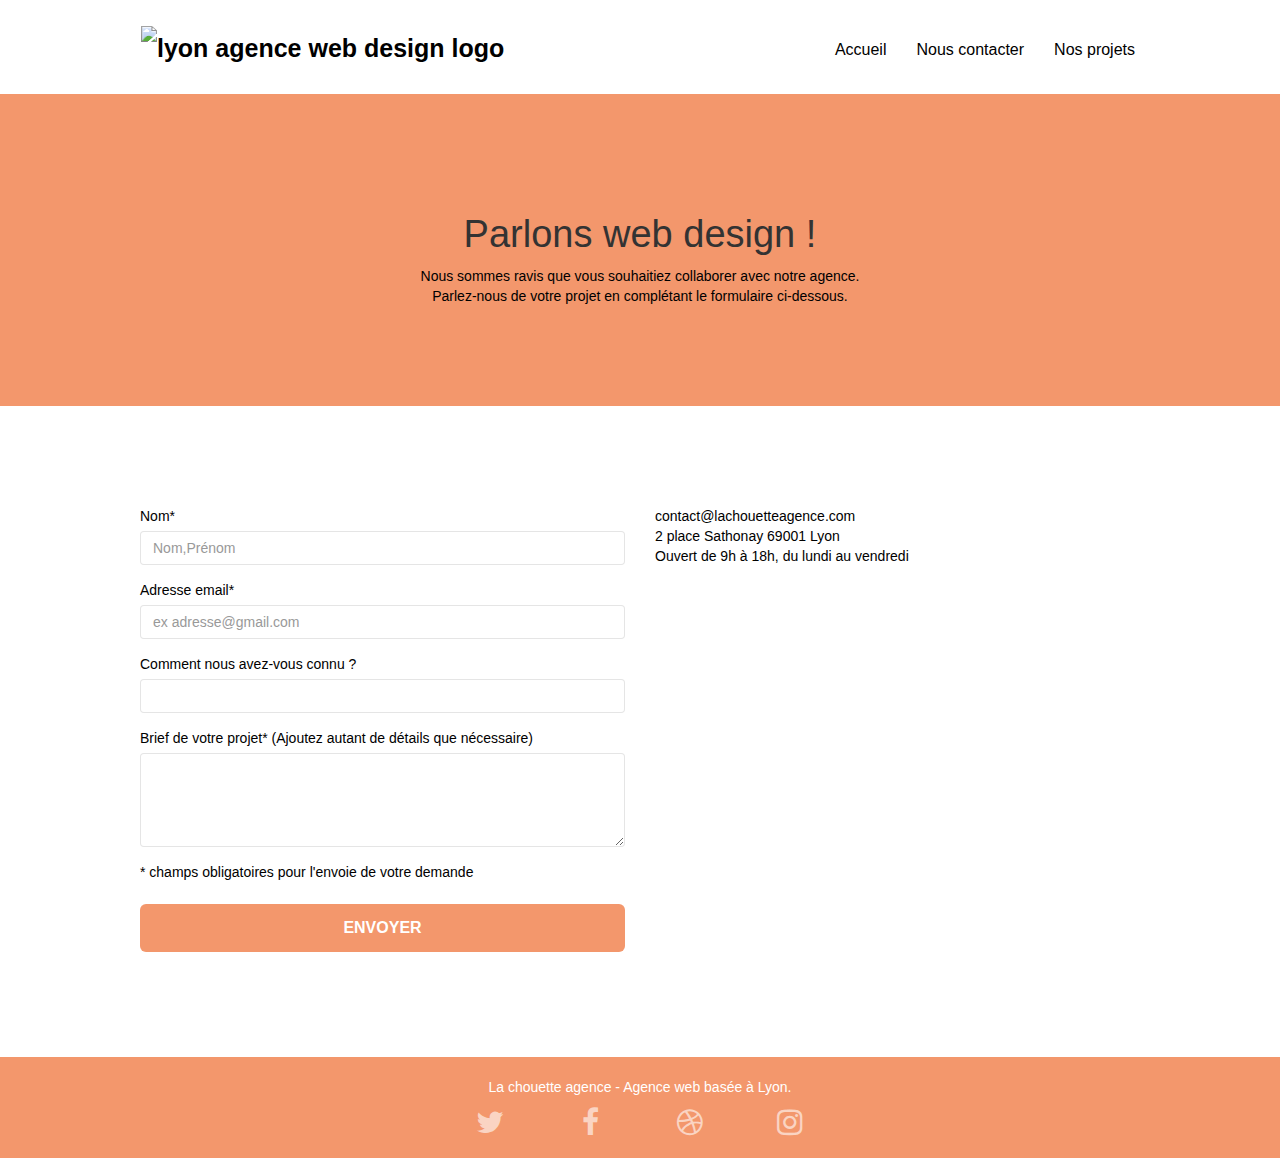
==== formulaire-contact.html @ c59ab612 "first commit" ====
<!doctype html>
<html lang="fr">
<head>
    <meta charset="utf-8">
    <meta name="robots" content="follow" />
    <meta name="description" content="Notre agence de Web Design de Lyon a pour vocation d'aider toutes les entreprises à devenir attractives et visibles sur le net.Que vous ayez besoin de rafraîchir votre site, trouver des designs plus percutents et actuels ou simplement attirer de nouveaux clients nous avons la réponse !">
    <meta name="viewport" content="width=device-width, initial-scale=1.0, viewport-fit=cover">
    <link rel="shortcut icon" type="image/png" href="favicon.jpg">
    
	<link rel="stylesheet" type="text/css" href="./css/bootstrap.css">
	<link rel="stylesheet" type="text/css" href="style.css">
	<link rel="stylesheet" type="text/css" href="./css/font-awesome.css">
	<link rel="stylesheet" type="text/css" href="./css/et-line.css">
	
    
	<script src="./js/jquery-2.1.0.min.js"></script>
	<script src="./js/bootstrap.min.js"></script>
	<script src="./js/blocs.min.js"></script>
	<script src="./js/jqBootstrapValidation.js"></script>
	<script src="./js/formHandler.js"></script>

    <title>La Chouette Agence, Formulaire de Contact</title>

	<!-- metatags facebook -->
	<meta property="og:title" content=""/>
    <meta property="og:type" content=""/>
	<meta property="og:url" content=""/>
	<meta property="og:image" content=""/>
	<meta property="og:description" content=""/>

	<!-- metatags twitter -->
	<meta name="twitter:card" content=""/>
	<meta name="twitter:site" content=""/>
	<meta name="twitter:title" content=""/>
	<meta name="twitter:description" content=""/>
	<meta name="twitter:creator" content=""/>
	<meta name="twitter:image" content=""/>
    
<!-- Analytics -->
 
<!-- Analytics END -->
    
</head>
<body>
<!-- Principal conteneur -->
<div class="page-container">
    
<!-- bloc-0 -->
<div class="bloc bgc-white l-bloc " id="bloc-0">
	<div class="container bloc-sm">
		<nav class="navbar row">
			<div class="navbar-header">
				<a class="navbar-brand" href="index.html"><img src="img/la-chouette-agence.png" alt="lyon agence web design logo" height="40" /></a>
				<button id="nav-toggle" type="button" class="ui-navbar-toggle navbar-toggle" data-toggle="collapse" data-target=".navbar-1">
					<span class="sr-only">Toggle navigation</span><span class="icon-bar"></span><span class="icon-bar"></span><span class="icon-bar"></span>
				</button>
			</div>
			<div class="collapse navbar-collapse navbar-1 special-dropdown-nav">
				<ul class="site-navigation nav navbar-nav">
					<li>
						<a href="index.html">Accueil</a>
					</li>
					<li>
						<a href="formulaire-contact.html">Nous contacter</a>
					</li>
					<li>
						<a href="#bloc-4-portfolio">Nos projets</a>
					</li>
					
				</ul>
			</div>
		</nav>
	</div>
</div>
<!-- bloc-0 END -->

<!-- bloc-6 -->
<div class="bloc bg-dots-bg bg-repeat bgc-atomic-tangerine d-bloc bloc-bg-texture texture-paper" id="bloc-6">
	<div class="container bloc-lg">
		<div class="row">
			<div class="col-sm-12">
				<h1 class="text-center hero-bloc-text">
					Parlons web design !
				</h1>
				<p class="text-center mg-lg tight-width-whitespace">
					Nous sommes ravis que vous souhaitiez collaborer avec notre agence.<br>
					Parlez-nous de votre projet en complétant le formulaire ci-dessous.
				</p>
			</div>
		</div>
	</div>
</div>
<!-- bloc-6 END -->

<!-- bloc-7 -->
<div class="bloc bgc-white l-bloc" id="bloc-7">
	<div class="container bloc-lg">
		<div class="row">
			<div class="col-sm-6">
				<form id="form_1">
					<div class="form-group">
						<label>
							Nom*
						</label>
						<input id="name" class="form-control" placeholder="Nom,Prénom" required />
					</div>
					<div class="form-group">
						<label>
							Adresse email*
						</label>
						<input id="email" class="form-control" type="email" placeholder="ex adresse@gmail.com" required />
					</div>
					<div class="form-group">
						<label>
							Comment nous avez-vous connu ?
						</label>
						<input class="form-control" type="email" required id="input_504" />
					</div>
					<div class="form-group">
						<label>
							Brief de votre projet* (Ajoutez autant de détails que nécessaire)<br>
						</label><textarea id="message" class="form-control" rows="4" cols="50" required></textarea>
					</div> 
					<p>* champs obligatoires pour l'envoie de votre demande</p>
					<button class="bloc-button btn btn-lg btn-block cta-hero btn-atomic-tangerine" type="submit">
						Envoyer
					</button>
				</form>
			</div>
			<div class="col-sm-6">
				<p>
					contact@lachouetteagence.com<br>2 place Sathonay 69001 Lyon<br>Ouvert de 9h à 18h, du lundi au vendredi<br>
				</p>
			</div>
		</div>
	</div>
</div>
<!-- bloc-7 END -->

<!-- ScrollToTop Button -->
<a class="bloc-button btn btn-d scrollToTop" onclick="scrollToTarget('1')"><span class="fa fa-chevron-up"></span></a>
<!-- ScrollToTop Button END-->


<!-- Footer - bloc-8 -->
<div class="bloc bgc-atomic-tangerine d-bloc" id="bloc-8">
	<div class="container bloc-sm">
		<div class="row">
			<div class="col-sm-12">
				<p class="text-center white">
					La chouette agence - Agence web basée à Lyon.<br>
				</p>
				<div class="row row-no-gutters social">
					<div class="col-sm-3">
						<div class="text-center">
							<a class="social" href="index.html"><span class="fa fa-twitter icon-md"></span></a>
						</div>
					</div>
					<div class="col-sm-3">
						<div class="text-center">
							<a class="social" href="index.html"><span class="fa fa-facebook icon-md"></span></a>
						</div>
					</div>
					<div class="col-sm-3">
						<div class="text-center">
							<a class="social" href="index.html"><span class="fa fa-dribbble icon-md"></span></a>
						</div>
					</div>
					<div class="col-sm-3">
						<div class="text-center">
							<a class="social" href="index.html"><span class="fa fa-instagram icon-md"></span></a>
						</div>
					</div>
				</div>
			</div>
		</div>
	</div>
</div>
<!-- Footer - bloc-8 END -->

</div>
<!-- Principal conteneur END -->
    

</body>
</html>
---- style.css ----
body {
    margin: 0;
    padding: 0;
    background: #FFF;
    overflow-x: hidden;
    -webkit-font-smoothing: antialiased;
    -moz-osx-font-smoothing: grayscale;
}

a,
button {
    transition: all .3s ease-in-out;
    outline: none!important;
}

a:hover {
    
    cursor: pointer;
    color:#c27956;
}

#page-loading-blocs-notifaction {
    position: fixed;
    top: 0;
    bottom: 0;
    width: 100%;
    z-index: 100000;
    background: #FFFFFF url("img/pageload-spinner.gif") no-repeat center center;
}

.bloc {
    width: 100%;
    clear: both;
    background: 50% 50% no-repeat;
    padding: 0 50px;
    -webkit-background-size: cover;
    -moz-background-size: cover;
    -o-background-size: cover;
    background-size: cover;
    position: relative;
}

.bloc .container {
    padding-left: 0;
    padding-right: 0;
}

.bloc-lg {
    padding: 100px 50px;
}

.bloc-md {
    padding: 50px;
}

.bloc-sm {
    padding: 20px 50px;
}

.bg-center,
.bg-l-edge,
.bg-r-edge,
.bg-t-edge,
.bg-b-edge,
.bg-tl-edge,
.bg-bl-edge,
.bg-tr-edge,
.bg-br-edge,
.bg-repeat {
    -webkit-background-size: auto!important;
    -moz-background-size: auto!important;
    -o-background-size: auto!important;
    background-size: auto!important;
}

.bg-repeat {
    background: repeat;
}

.bg-t-edge {
    background: top no-repeat;
}

.bloc-bg-texture::before {
    content: "";
    background-size: 2px 2px;
    position: absolute;
    top: 0;
    bottom: 0;
    left: 0;
    right: 0;
}



.b-parallax {
    background-attachment: fixed;
}

.d-bloc {
    color: rgba(255, 255, 255, .7);
}

.d-bloc button:hover {
    color: rgba(255, 255, 255, .9);
}

.d-bloc .icon-round,
.d-bloc .icon-square,
.d-bloc .icon-rounded,
.d-bloc .icon-semi-rounded-a,
.d-bloc .icon-semi-rounded-b {
    border-color: rgba(255, 255, 255, .9);
}

.d-bloc .divider-h span {
    border-color: rgba(255, 255, 255, .2);
}

.d-bloc .a-btn,
.d-bloc .navbar a,
.d-bloc .navbar-brand,
.d-bloc a .icon-sm,
.d-bloc a .icon-md,
.d-bloc a .icon-lg,
.d-bloc a .icon-xl,
.d-bloc h1 a,
.d-bloc h2 a,
.d-bloc h3 a,
.d-bloc h4 a,
.d-bloc h5 a,
.d-bloc h6 a,
.d-bloc p a {
    color: rgba(255, 255, 255, .6);
}

.d-bloc .a-btn:hover,
.d-bloc .navbar a:hover,
.d-bloc .navbar-brand:hover,
.d-bloc a:hover .icon-sm,
.d-bloc a:hover .icon-md,
.d-bloc a:hover .icon-lg,
.d-bloc a:hover .icon-xl,
.d-bloc h1 a:hover,
.d-bloc h2 a:hover,
.d-bloc h3 a:hover,
.d-bloc h4 a:hover,
.d-bloc h5 a:hover,
.d-bloc h6 a:hover,
.d-bloc p a:hover {
    color: rgba(255, 255, 255, 1);
}

.d-bloc .navbar-toggle .icon-bar {
    background: rgba(255, 255, 255, 1);
}

.d-bloc .btn-wire,
.d-bloc .btn-wire:hover {
    color: rgba(255, 255, 255, 1);
    border-color: rgba(255, 255, 255, 1);
}

.d-bloc .panel {
    color: rgba(0, 0, 0, .5);
}

.d-bloc .panel button:hover {
    color: rgba(0, 0, 0, .7);
}

.d-bloc .panel icon {
    border-color: rgba(0, 0, 0, .7);
}

.d-bloc .panel .divider-h span {
    border-color: rgba(0, 0, 0, .1);
}

.d-bloc .panel .a-btn {
    color: rgba(0, 0, 0, .6);
}

.d-bloc .panel .a-btn:hover {
    color: rgba(0, 0, 0, 1);
}

.d-bloc .panel .btn-wire,
.d-bloc .panel .btn-wire:hover {
    color: rgba(0, 0, 0, .7);
    border-color: rgba(0, 0, 0, .3);
}

.d-bloc .panel,
.l-bloc {
    color: rgba(0, 0, 0, .5);
}

.d-bloc .panel button:hover,
.l-bloc button:hover {
    color: rgba(0, 0, 0, .7);
}

.l-bloc .icon-round,
.l-bloc .icon-square,
.l-bloc .icon-rounded,
.l-bloc .icon-semi-rounded-a,
.l-bloc .icon-semi-rounded-b {
    border-color: rgba(0, 0, 0, .7);
}

.d-bloc .panel .divider-h span,
.l-bloc .divider-h span {
    border-color: rgba(0, 0, 0, .1);
}

.d-bloc .panel .a-btn,
.l-bloc .a-btn,
.l-bloc .navbar a,
.l-bloc .navbar-brand,
.l-bloc a .icon-sm,
.l-bloc a .icon-md,
.l-bloc a .icon-lg,
.l-bloc a .icon-xl,
.l-bloc h1 a,
.l-bloc h2 a,
.l-bloc h3 a,
.l-bloc h4 a,
.l-bloc h5 a,
.l-bloc h6 a,
.l-bloc p a {
    color: rgba(0, 0, 0, .6);
}

.d-bloc .panel .a-btn:hover,
.l-bloc .a-btn:hover,
.l-bloc .navbar a:hover,
.l-bloc .navbar-brand:hover,
.l-bloc a:hover .icon-sm,
.l-bloc a:hover .icon-md,
.l-bloc a:hover .icon-lg,
.l-bloc a:hover .icon-xl,
.l-bloc h1 a:hover,
.l-bloc h2 a:hover,
.l-bloc h3 a:hover,
.l-bloc h4 a:hover,
.l-bloc h5 a:hover,
.l-bloc h6 a:hover,
.l-bloc p a:hover {
    color: rgba(0, 0, 0, 1);
}

.l-bloc .navbar-toggle .icon-bar {
    color: rgba(0, 0, 0, .6);
}

.d-bloc .panel .btn-wire,
.d-bloc .panel .btn-wire:hover,
.l-bloc .btn-wire,
.l-bloc .btn-wire:hover {
    color: rgba(0, 0, 0, .7);
    border-color: rgba(0, 0, 0, .3);
}

.voffset {
    margin-top: 30px;
}

.voffset-lg {
    margin-top: 80px;
}

.row-no-gutters {
    margin-right: 0;
    margin-left: 0;
}

.row.row-no-gutters > [class^="col-"],
.row.row-no-gutters > [class*=" col-"] {
    padding-right: 0;
    padding-left: 0;
}

#bloc-1-hero h1 {
    font-size: 32px;
}

.navbar {
    margin-bottom: 0;
    z-index: 1;
}

.navbar-brand {
    height: auto;
    padding: 3px 15px;
    font-size: 25px;
    font-weight: normal;
    font-weight: 600;
    line-height: 44px;
}

.navbar-brand img {
    max-height: 200px;
    margin: 0 5px 0 0;
    display: inline;
}

.navbar-brand img[src$=svg] {
    min-width: 100px;
}

.nav-center .navbar-brand img {
    margin: 0;
}

.navbar .nav {
    padding-top: 2px;
    margin-right: -16px;
    float: right;
    z-index: 1;
}

.nav > li {
    float: left;
    margin-top: 4px;
    font-size: 16px;
}

.navbar-nav .open .dropdown-menu > li > a {
    text-align: inherit;
}

.nav > li a:hover,
.nav > li a:focus {
    background: transparent;
}

.navbar-toggle {
    margin: 10px 10px 0 0;
    border: 0px;
}

.navbar-toggle:hover {
    background: transparent!important;
}

.navbar-toggle .icon-bar {
    background-color: rgba(0, 0, 0, .5);
    width: 26px;
}

.nav-invert .navbar .nav {
    float: left;
}

.nav-invert .navbar-header,
.nav-invert .navbar-brand {
    float: right;
    position: relative;
    z-index: 2;
}

@media (min-width: 768px) {
    .site-navigation {
        position: absolute;
        top: 50%;
        right: 20px;
        transform: translate(0, -50%);
        -webkit-transform: translateY(-50%);
    }
    .nav > li .dropdown-menu a,
    .nav > li .dropdown-menu a:hover {
        color: #484848;
    }
    .nav-invert .site-navigation {
        left: 0;
        right: 0;
    }
    .nav-center {
        text-align: center;
    }
    .nav-center .navbar-header {
        width: 100%;
    }
    .nav-center .navbar-header,
    .nav-center .navbar-brand,
    .nav-center .nav > li {
        float: none;
        display: inline-block;
    }
    .nav-center .site-navigation {
        position: relative;
        width: 100%;
        right: 0;
        margin-right: 0px;
        margin-top: 20px;
    }
    .nav-center.mini-nav .navbar-toggle {
        float: none;
        margin: 10px auto 0;
    }
}

.nav > li > .dropdown a {
    background: none!important;
    display: block;
    padding: 14px 15px;
}

nav .caret {
    margin: 0 5px;
}

.dropdown-menu .dropdown-menu {
    top: -8px;
    left: 100%;
}

.dropdown-menu .dropmenu-flow-right {
    top: 100%;
    left: 0;
    margin-left: -1px;
    border-top-left-radius: 0;
    border-top-right-radius: 0;
}

.dropdown-menu .dropdown span {
    border: 4px solid black;
    border-top-color: transparent;
    border-right-color: transparent;
    border-bottom-color: transparent;
    margin: 6px -5px 0 0!important;
    float: right;
}

.mg-md {
    margin-top: 10px;
    margin-bottom: 20px;
}

.mg-lg {
    margin-top: 10px;
    margin-bottom: 40px;
}

.btn {
    margin: 0 5px 5px 0;
}

.btn.pull-right {
    margin: 0 0 5px 5px;
}

.btn-d,
.btn-d:hover,
.btn-d:focus {
    color: #FFF;
    background: rgba(0, 0, 0, .3);
}

button {
    outline: none!important;
}

.btn-rd {
    border-radius: 40px;
}

.btn-clean {
    border: 1px solid rgba(0, 0, 0, .08);
    border-bottom-color: rgba(0, 0, 0, .1);
    text-shadow: 0 1px 0 rgba(0, 0, 1, .1);
    box-shadow: 0 1px 3px rgba(0, 0, 1, .25), inset 0 1px 0 0 rgba(255, 255, 255, .15);
}

.icon-md {
    font-size: 30px!important;
}

.icon-lg {
    font-size: 60px!important;
}

.sm-shadow {
    text-shadow: 0 1px 2px rgba(0, 0, 0, .3);
}

.panel-sq,
.panel-sq .panel-heading,
.panel-sq .panel-footer {
    border-radius: 0;
}

.panel-rd {
    border-radius: 30px;
}

.panel-rd .panel-heading {
    border-radius: 29px 29px 0 0;
}

.panel-rd .panel-footer {
    border-radius: 0 0 29px 29px;
}

.form-control {
    border-color: rgba(0, 0, 0, .1);
    box-shadow: none;
}

.scrollToTop {
    width: 40px;
    height: 40px;
    position: fixed;
    bottom: 20px;
    right: 20px;
    opacity: 0;
    z-index: 500;
    transition: all .3s ease-in-out;
}

.scrollToTop span {
    margin-top: 6px;
}

.showScrollTop {
    font-size: 14px;
    opacity: 1;
}

a[data-lightbox] {
    position: relative;
    display: block;
    text-align: center;
}

a[data-lightbox]:hover::before {
    content: "+";
    font-family: "HelveticaNeue-Light", "Helvetica Neue Light", "Helvetica Neue", Helvetica, Arial;
    font-size: 32px;
    width: 50px;
    height: 50px;
    margin-left: -25px;
    border-radius: 50%;
    background: rgba(0, 0, 0, .6);
    color: #FFF;
    font-weight: 100;
    z-index: 1;
    position: absolute;
    top: 50%;
    transform: translateY(-50%);
    -webkit-transform: translateY(-50%);
}

a[data-lightbox]:hover img {
    opacity: 0.6;
    -webkit-animation-fill-mode: none;
    animation-fill-mode: none;
}

#lightbox-modal {
    display: flex;
    align-items: center;
}

#lightbox-modal .modal-dialog {
    width: 90%;
    max-width: 900px;
    margin: 0 auto 0;
}

#lightbox-modal .modal-dialog img {
    max-height: 90vh;
    margin: 0 auto;
}

.lightbox-caption {
    padding: 20px;
    color: #FFF;
    background: rgba(0, 0, 0, .5);
    position: absolute;
    left: 15px;
    right: 15px;
    bottom: 5px;
}

.close-lightbox {
    color: #FFF;
    font-size: 30px;
    position: absolute;
    top: 20px;
    right: 20px;
    z-index: 20;
    background: rgba(0, 0, 0, .5);
    border: none;
    line-height: 30px;
    padding: 0 9px 5px;
    opacity: 0.3;
}

.close-lightbox:hover,
.next-lightbox:hover,
.prev-lightbox:hover {
    opacity: 1.0;
    color: #FFF;
}

.next-lightbox,
.prev-lightbox {
    font-size: 20px;
    color: rgba(255, 255, 255, .9);
    background: rgba(0, 0, 0, .5);
    transition: all .2s ease-in-out;
    position: absolute;
    top: 45%;
    z-index: 1;
    opacity: 0.4;
}

.next-lightbox {
    padding: 6px 8px 1px 13px;
    right: 25px;
}

.prev-lightbox {
    padding: 6px 13px 1px 10px;
    left: 25px;
}

.snapshot-lb .modal-body {
    padding-bottom: 45px;
}

.snapshot-lb .lightbox-caption {
    padding: 0;
    color: rgba(0, 0, 0, .5);
    background: none;
}

h1,
h2,
h3,
h4,
h5,
h6,
p,
label,
.btn,
a {
    font-family: "helvetica";
    font-weight: 400;
    color: #000000!important;
}

.container {
    max-width: 1000px;
}

.hero-bloc-text {
    font-size: 38px;
    display: flex;
    justify-content: center;

}

.hero-bloc-text-sub {
    font-size: 36px;
}

.statement-bloc-text {
    line-height: 26px;
    font-style: italic;
    font-size: 20px;
    text-align: center;
    font-weight: lighter;
    max-width: 520px;
    margin: auto auto auto auto;
}

p {
    font-size: 14px;
}
.txt-accueil{
    font-size: 25px;
    font-family: "open sans";
    font-weight: bold;
}
.txt-contact{
    color: #FFFFFF;
    font-size: 20px;
    font-family: Helvetica, sans-serif ;
    font-weight: bold;
    display: flex;
    justify-content: center;
}
.icones-title{
    display: flex;
    justify-content: center;
    font-size: 15px;
    font-weight: bold;
    color: #F3976C;
}

.tight-width-whitespace {
    max-width: 600px;   
    margin: auto auto auto auto;
}

.h1 {
    font-size: 20px;
    font-family: "Open Sans";
}

.cta-hero {
    margin-top: 22px;
    color: #FFFFFF!important;
    text-transform: uppercase;
    padding: 12px 28px 12px 28px;
    font-size: 16px;
    font-weight: 700;
}

.social {
    max-width: 400px;
    margin: auto auto auto auto;
}

h2 {
    font-size: 22px;
    line-height: 1.4em;
}

h3 {
    font-size: 15px;
    text-transform: uppercase;
    font-weight: 700;
    color: #333333!important;
}

.med-width-whitespace {
    max-width: 800px;
    margin: auto auto auto auto;
    box-shadow: 0px 0px 0px #000000;
}

h1 {
    color: #333333!important;
}

h4 {
    color: #333333!important;
}

.icons {
    margin-bottom: 14px;
    margin-top: 24px;
}

.white {
    color: #FFFFFF!important;
}

.portfolio-thumb {
    margin-bottom: 24px;
}

.portfolio-row {
    margin-bottom: 44px;
    margin-top: 50px;
}

.avatar {
    box-shadow: 0px 4px 9px rgba(0, 0, 0, 0.3);
}

.black-background {
    background-color: rgba(165, 147, 99, 0.7);
    padding: 40px 40px 40px 40px;
}

.bold-link {
    font-weight: 900;
    text-decoration: underline!important;
}

.bgc-white {
    background-color: #FFFFFF;
}

.bgc-dark-slate-blue {
    background-color: #364577;
}

.bgc-atomic-tangerine {
    background-color: #F3976C;
}

.tc-white {
    color: #F3976C!important;
}

.btn-atomic-tangerine {
    background: #F3976C;
    color: #FFFFFF!important;
}

.btn-atomic-tangerine:hover {
    background: #c27956!important;
    color: #FFFFFF!important;
}

.ltc-white {
    color: #FFFFFF!important;
}

.ltc-white:hover {
    color: #cccccc!important;
}

.ltc-atomic-tangerine {
    color: #F3976C!important;
}

.ltc-atomic-tangerine:hover {
    color: #c27956!important;
}

.icon-dark-slate-blue {
    color: #364577!important;
    border-color: #364577!important;
}



.bg-lines-h2-bg {
    background-image: url("img/lines-h2-bg.png");
}

.bg-banniere {
    background-image: url("img/la-chouette-agence-banniere.jpg");
}

.bg-presentation {
    background-image: url("img/image-de-presentation.bmp");
}

@media (max-width: 1024px) {
    .bloc {
        padding-left: 20px;
        padding-right: 20px;
    }
    .bloc.full-width-bloc,
    .bloc-tile-2.full-width-bloc .container,
    .bloc-tile-3.full-width-bloc .container,
    .bloc-tile-4.full-width-bloc .container {
        padding-left: 0;
        padding-right: 0;
    }
}

@media (max-width: 992px) and (min-width: 768px) {
    .navbar .nav {
        max-width: 80%
    }
    .nav-center.navbar .nav {
        max-width: 100%
    }
}

@media only screen and (min-device-width: 768px) and (max-device-width: 1024px) and (orientation: landscape) {
    .b-parallax {
        background-attachment: scroll;
    }
}

@media only screen and (min-device-width: 1024px) and (max-device-width: 1366px) and (-webkit-min-device-pixel-ratio: 1.5) {
    .b-parallax {
        background-attachment: scroll;
    }
}

@media (max-width: 991px) {
    .container {
        width: 100%;
    }
    .b-parallax {
        background-attachment: scroll;
    }
    .page-container,
    #hero-bloc {
        overflow-x: hidden;
        position: relative;
    }
    .bloc {
        padding-left: constant(safe-area-inset-left);
        padding-right: constant(safe-area-inset-right);
    }
    .bloc-group,
    .bloc-group .bloc {
        display: block;
        width: 100%;
    }
    .bloc-fill-screen .fill-bloc-top-edge,
    .bloc-fill-screen .fill-bloc-bottom-edge {
        padding: 0 20px;
        padding-left: constant(safe-area-inset-left);
        padding-right: constant(safe-area-inset-right);
    }
}

@media (max-width: 767px) {
    .page-container {
        overflow-x: hidden;
        position: relative;
    }
    h1,
    h2,
    h3,
    h4,
    h5,
    h6,
    p,
    #disqus_thread {
        padding-left: 10px!important;
        padding-right: 10px!important;
    }
    .b-parallax {
        background-attachment: scroll;
    }
    .navbar .nav {
        padding-top: 0;
        border-top: 1px solid rgba(0, 0, 0, .2);
        float: none!important;
    }
    .navbar.row {
        margin-left: 0;
        margin-right: 0;
    }
    .site-navigation {
        position: inherit;
        transform: none;
        -webkit-transform: none;
        -ms-transform: none;
    }
    .nav > li {
        margin-top: 0;
        border-bottom: 1px solid rgba(0, 0, 0, .1);
        background: rgba(0, 0, 0, .05);
        text-align: left;
        padding-left: 15px;
        width: 100%;
    }
    .nav > li:hover {
        background: rgba(0, 0, 0, .08);
        
    }
    .dropdown .dropdown a .caret {
        float: none;
        margin: 5px 0 0 10px!important;
        border: 4px solid black;
        border-bottom-color: transparent;
        border-right-color: transparent;
        border-left-color: transparent;
    }
    #hero-bloc .navbar .nav {
        background: rgba(0, 0, 0, .8);
    }
    #hero-bloc .navbar .nav a {
        color: rgba(255, 255, 255, .6);
    }
    .hero {
        padding: 50px 0;
    }
    .hero-nav {
        left: -1px;
        right: -1px;
    }
    .navbar-collapse {
        padding: 0;
        overflow-x: hidden;
        -webkit-box-shadow: none;
        box-shadow: none;
    }
    .navbar-brand img {
        max-height: 40px;
        width: auto;
    }
    .nav-invert .navbar-header {
        float: none;
        width: 100%;
    }
    .nav-invert .navbar-toggle {
        float: left;
        margin-left: 10px;
    }
    .bloc {
        padding-left: 0;
        padding-right: 0;
    }
    .bloc-xxl,
    .bloc-xl,
    .bloc-lg {
        padding: 40px 0;
    }
    .bloc-sm,
    .bloc-md {
        padding-left: 0;
        padding-right: 0;
    }
    .bloc-tile-2 .container,
    .bloc-tile-3 .container,
    .bloc-tile-4 .container,
    .bloc-fill-screen .fill-bloc-top-edge,
    .bloc-fill-screen .fill-bloc-bottom-edge {
        padding-left: 0;
        padding-right: 0;
    }
    .a-block {
        padding: 0 10px;
    }
    .btn-dwn {
        display: none;
    }
    .voffset {
        margin-top: 5px;
    }
    .voffset-md {
        margin-top: 20px;
    }
    .voffset-lg {
        margin-top: 30px;
    }
    form {
        padding: 5px;
    }
    .close-lightbox {
        display: inline-block;
    }
    .blocsapp-device-iphone5 {
        background-size: 216px 425px;
        padding-top: 60px;
        width: 216px;
        height: 425px;
    }
    .blocsapp-device-iphone5 img {
        width: 180px;
        height: 320px;
    }
}

@media (max-width: 400px) {
    .bloc {
        padding-left: 0;
        padding-right: 0;
    }
}

@media (max-width: 767px) {
    .bloc-mob-center-text {
        text-align: center;
    }
}
---- css/et-line.css ----
@font-face {
    font-family: et-line;
    src: url(../fonts/et-line.eot);
    src: url(../fonts/et-line.eot?#iefix) format('embedded-opentype'), url(../fonts/et-line.woff) format('woff'), url(../fonts/et-line.ttf) format('truetype'), url(../fonts/et-line.svg#et-line) format('svg');
    font-weight: 400;
    font-style: normal
}

.et-icon-adjustments,
.et-icon-alarmclock,
.et-icon-anchor,
.et-icon-aperture,
.et-icon-attachment,
.et-icon-bargraph,
.et-icon-basket,
.et-icon-beaker,
.et-icon-bike,
.et-icon-book-open,
.et-icon-briefcase,
.et-icon-browser,
.et-icon-calendar,
.et-icon-camera,
.et-icon-caution,
.et-icon-chat,
.et-icon-circle-compass,
.et-icon-clipboard,
.et-icon-clock,
.et-icon-cloud,
.et-icon-compass,
.et-icon-desktop,
.et-icon-dial,
.et-icon-document,
.et-icon-documents,
.et-icon-download,
.et-icon-dribbble,
.et-icon-edit,
.et-icon-envelope,
.et-icon-expand,
.et-icon-facebook,
.et-icon-flag,
.et-icon-focus,
.et-icon-gears,
.et-icon-genius,
.et-icon-gift,
.et-icon-global,
.et-icon-globe,
.et-icon-googleplus,
.et-icon-grid,
.et-icon-happy,
.et-icon-hazardous,
.et-icon-heart,
.et-icon-hotairballoon,
.et-icon-hourglass,
.et-icon-key,
.et-icon-laptop,
.et-icon-layers,
.et-icon-lifesaver,
.et-icon-lightbulb,
.et-icon-linegraph,
.et-icon-linkedin,
.et-icon-lock,
.et-icon-magnifying-glass,
.et-icon-map,
.et-icon-map-pin,
.et-icon-megaphone,
.et-icon-mic,
.et-icon-mobile,
.et-icon-newspaper,
.et-icon-notebook,
.et-icon-paintbrush,
.et-icon-paperclip,
.et-icon-pencil,
.et-icon-phone,
.et-icon-picture,
.et-icon-pictures,
.et-icon-piechart,
.et-icon-presentation,
.et-icon-pricetags,
.et-icon-printer,
.et-icon-profile-female,
.et-icon-profile-male,
.et-icon-puzzle,
.et-icon-quote,
.et-icon-recycle,
.et-icon-refresh,
.et-icon-ribbon,
.et-icon-rss,
.et-icon-sad,
.et-icon-scissors,
.et-icon-scope,
.et-icon-search,
.et-icon-shield,
.et-icon-speedometer,
.et-icon-strategy,
.et-icon-streetsign,
.et-icon-tablet,
.et-icon-target,
.et-icon-telescope,
.et-icon-toolbox,
.et-icon-tools,
.et-icon-tools-2,
.et-icon-trophy,
.et-icon-tumblr,
.et-icon-twitter,
.et-icon-upload,
.et-icon-video,
.et-icon-wallet,
.et-icon-wine {
    font-family: et-line;
    speak: none;
    font-style: normal;
    font-weight: 400;
    font-variant: normal;
    text-transform: none;
    line-height: 1;
    -webkit-font-smoothing: antialiased;
    -moz-osx-font-smoothing: grayscale;
    display: inline-block
}

.et-icon-mobile:before {
    content: "\e000"
}

.et-icon-laptop:before {
    content: "\e001"
}

.et-icon-desktop:before {
    content: "\e002"
}

.et-icon-tablet:before {
    content: "\e003"
}

.et-icon-phone:before {
    content: "\e004"
}

.et-icon-document:before {
    content: "\e005"
}

.et-icon-documents:before {
    content: "\e006"
}

.et-icon-search:before {
    content: "\e007"
}

.et-icon-clipboard:before {
    content: "\e008"
}

.et-icon-newspaper:before {
    content: "\e009"
}

.et-icon-notebook:before {
    content: "\e00a"
}

.et-icon-book-open:before {
    content: "\e00b"
}

.et-icon-browser:before {
    content: "\e00c"
}

.et-icon-calendar:before {
    content: "\e00d"
}

.et-icon-presentation:before {
    content: "\e00e"
}

.et-icon-picture:before {
    content: "\e00f"
}

.et-icon-pictures:before {
    content: "\e010"
}

.et-icon-video:before {
    content: "\e011"
}

.et-icon-camera:before {
    content: "\e012"
}

.et-icon-printer:before {
    content: "\e013"
}

.et-icon-toolbox:before {
    content: "\e014"
}

.et-icon-briefcase:before {
    content: "\e015"
}

.et-icon-wallet:before {
    content: "\e016"
}

.et-icon-gift:before {
    content: "\e017"
}

.et-icon-bargraph:before {
    content: "\e018"
}

.et-icon-grid:before {
    content: "\e019"
}

.et-icon-expand:before {
    content: "\e01a"
}

.et-icon-focus:before {
    content: "\e01b"
}

.et-icon-edit:before {
    content: "\e01c"
}

.et-icon-adjustments:before {
    content: "\e01d"
}

.et-icon-ribbon:before {
    content: "\e01e"
}

.et-icon-hourglass:before {
    content: "\e01f"
}

.et-icon-lock:before {
    content: "\e020"
}

.et-icon-megaphone:before {
    content: "\e021"
}

.et-icon-shield:before {
    content: "\e022"
}

.et-icon-trophy:before {
    content: "\e023"
}

.et-icon-flag:before {
    content: "\e024"
}

.et-icon-map:before {
    content: "\e025"
}

.et-icon-puzzle:before {
    content: "\e026"
}

.et-icon-basket:before {
    content: "\e027"
}

.et-icon-envelope:before {
    content: "\e028"
}

.et-icon-streetsign:before {
    content: "\e029"
}

.et-icon-telescope:before {
    content: "\e02a"
}

.et-icon-gears:before {
    content: "\e02b"
}

.et-icon-key:before {
    content: "\e02c"
}

.et-icon-paperclip:before {
    content: "\e02d"
}

.et-icon-attachment:before {
    content: "\e02e"
}

.et-icon-pricetags:before {
    content: "\e02f"
}

.et-icon-lightbulb:before {
    content: "\e030"
}

.et-icon-layers:before {
    content: "\e031"
}

.et-icon-pencil:before {
    content: "\e032"
}

.et-icon-tools:before {
    content: "\e033"
}

.et-icon-tools-2:before {
    content: "\e034"
}

.et-icon-scissors:before {
    content: "\e035"
}

.et-icon-paintbrush:before {
    content: "\e036"
}

.et-icon-magnifying-glass:before {
    content: "\e037"
}

.et-icon-circle-compass:before {
    content: "\e038"
}

.et-icon-linegraph:before {
    content: "\e039"
}

.et-icon-mic:before {
    content: "\e03a"
}

.et-icon-strategy:before {
    content: "\e03b"
}

.et-icon-beaker:before {
    content: "\e03c"
}

.et-icon-caution:before {
    content: "\e03d"
}

.et-icon-recycle:before {
    content: "\e03e"
}

.et-icon-anchor:before {
    content: "\e03f"
}

.et-icon-profile-male:before {
    content: "\e040"
}

.et-icon-profile-female:before {
    content: "\e041"
}

.et-icon-bike:before {
    content: "\e042"
}

.et-icon-wine:before {
    content: "\e043"
}

.et-icon-hotairballoon:before {
    content: "\e044"
}

.et-icon-globe:before {
    content: "\e045"
}

.et-icon-genius:before {
    content: "\e046"
}

.et-icon-map-pin:before {
    content: "\e047"
}

.et-icon-dial:before {
    content: "\e048"
}

.et-icon-chat:before {
    content: "\e049"
}

.et-icon-heart:before {
    content: "\e04a"
}

.et-icon-cloud:before {
    content: "\e04b"
}

.et-icon-upload:before {
    content: "\e04c"
}

.et-icon-download:before {
    content: "\e04d"
}

.et-icon-target:before {
    content: "\e04e"
}

.et-icon-hazardous:before {
    content: "\e04f"
}

.et-icon-piechart:before {
    content: "\e050"
}

.et-icon-speedometer:before {
    content: "\e051"
}

.et-icon-global:before {
    content: "\e052"
}

.et-icon-compass:before {
    content: "\e053"
}

.et-icon-lifesaver:before {
    content: "\e054"
}

.et-icon-clock:before {
    content: "\e055"
}

.et-icon-aperture:before {
    content: "\e056"
}

.et-icon-quote:before {
    content: "\e057"
}

.et-icon-scope:before {
    content: "\e058"
}

.et-icon-alarmclock:before {
    content: "\e059"
}

.et-icon-refresh:before {
    content: "\e05a"
}

.et-icon-happy:before {
    content: "\e05b"
}

.et-icon-sad:before {
    content: "\e05c"
}

.et-icon-facebook:before {
    content: "\e05d"
}

.et-icon-twitter:before {
    content: "\e05e"
}

.et-icon-googleplus:before {
    content: "\e05f"
}

.et-icon-rss:before {
    content: "\e060"
}

.et-icon-tumblr:before {
    content: "\e061"
}

.et-icon-linkedin:before {
    content: "\e062"
}

.et-icon-dribbble:before {
    content: "\e063"
}
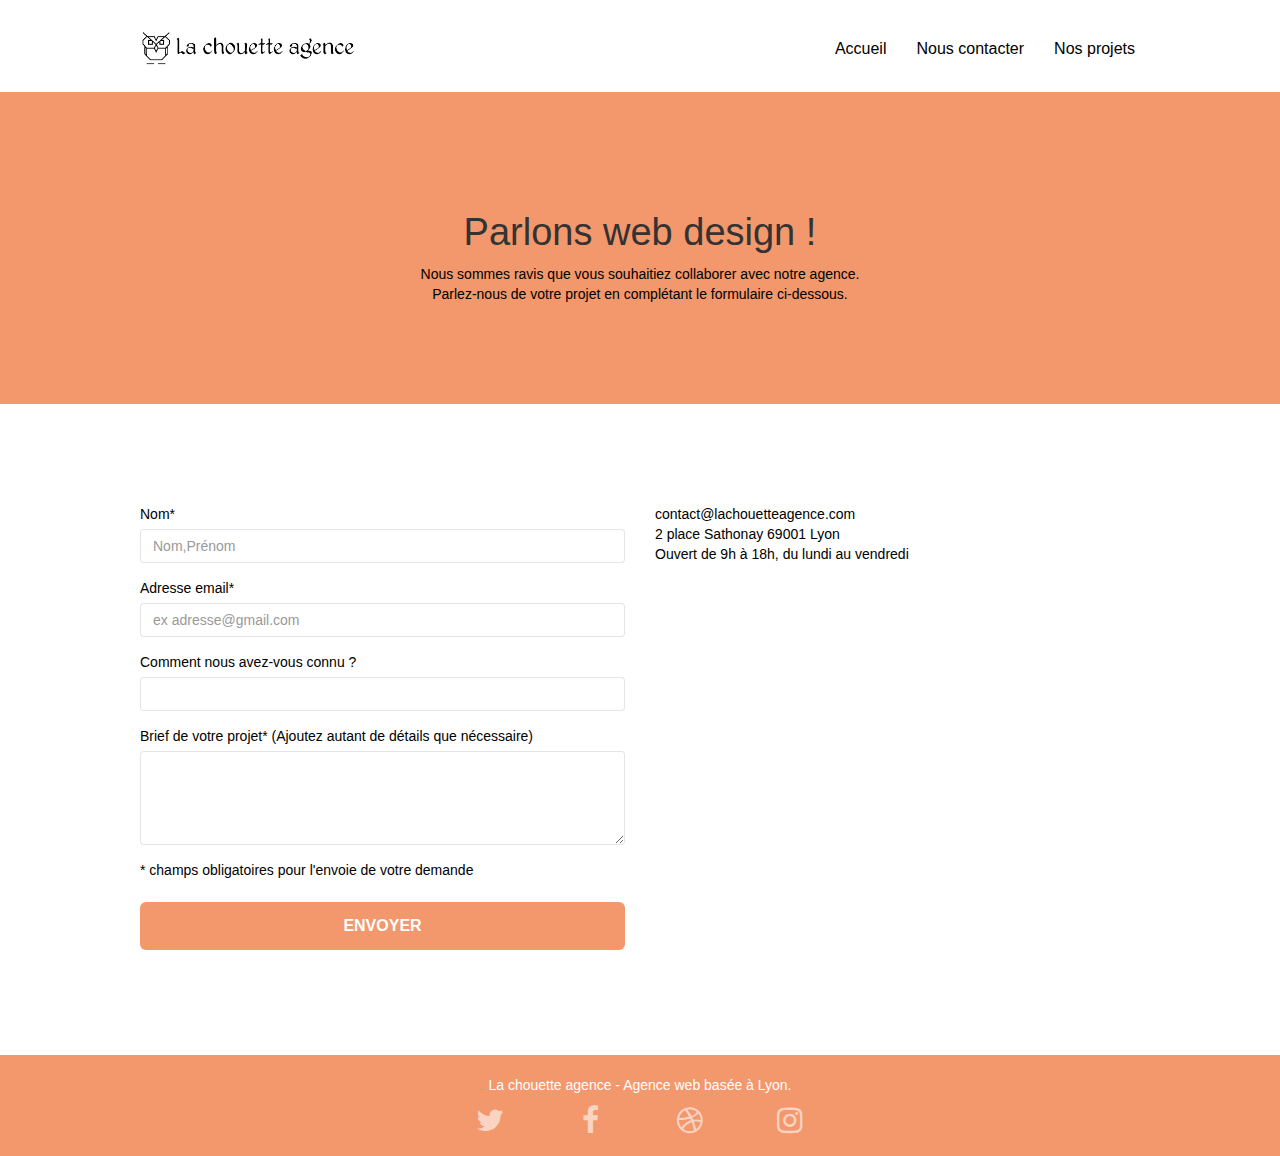
==== commit e6fa3575: "compression png" ====
--- a/formulaire-contact.html
+++ b/formulaire-contact.html
@@ -2,17 +2,21 @@
 <html lang="fr">
 <head>
     <meta charset="utf-8">
-    <meta name="robots" content="follow" />
+	
+    <meta name="robots" content="noindex" />
+
     <meta name="description" content="Notre agence de Web Design de Lyon a pour vocation d'aider toutes les entreprises à devenir attractives et visibles sur le net.Que vous ayez besoin de rafraîchir votre site, trouver des designs plus percutents et actuels ou simplement attirer de nouveaux clients nous avons la réponse !">
     <meta name="viewport" content="width=device-width, initial-scale=1.0, viewport-fit=cover">
     <link rel="shortcut icon" type="image/png" href="favicon.jpg">
     
+	<link rel="alternate" href="" hreflang="fr">
+
 	<link rel="stylesheet" type="text/css" href="./css/bootstrap.css">
 	<link rel="stylesheet" type="text/css" href="style.css">
 	<link rel="stylesheet" type="text/css" href="./css/font-awesome.css">
 	<link rel="stylesheet" type="text/css" href="./css/et-line.css">
-	
     
+
 	<script src="./js/jquery-2.1.0.min.js"></script>
 	<script src="./js/bootstrap.min.js"></script>
 	<script src="./js/blocs.min.js"></script>
--- a/style.css
+++ b/style.css
@@ -698,7 +698,7 @@
     justify-content: center;
     font-size: 15px;
     font-weight: bold;
-    color: #F3976C;
+    color: #333333;
 }
 
 .tight-width-whitespace {
@@ -841,7 +841,7 @@
 }
 
 .bg-presentation {
-    background-image: url("img/image-de-presentation.bmp");
+    background-image: url("img/image-de-presentation.jpg");
 }
 
 @media (max-width: 1024px) {
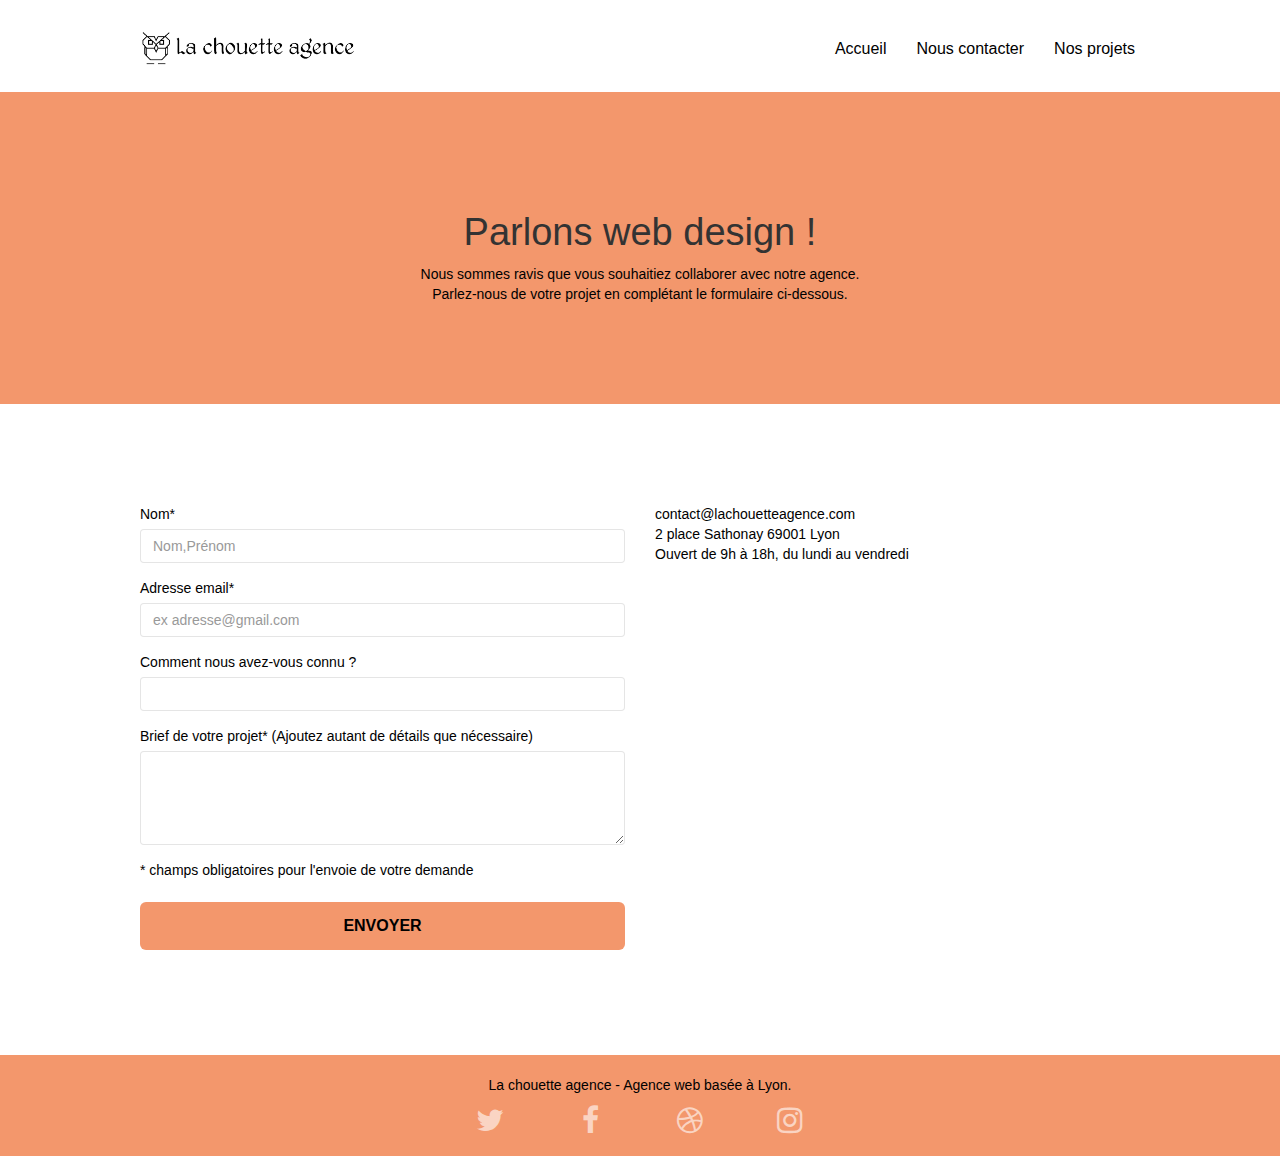
==== commit a9021ff6: "post soutenance attribut for" ====
--- a/formulaire-contact.html
+++ b/formulaire-contact.html
@@ -9,7 +9,6 @@
     <meta name="viewport" content="width=device-width, initial-scale=1.0, viewport-fit=cover">
     <link rel="shortcut icon" type="image/png" href="favicon.jpg">
     
-	<link rel="alternate" href="" hreflang="fr">
 
 	<link rel="stylesheet" type="text/css" href="./css/bootstrap.css">
 	<link rel="stylesheet" type="text/css" href="style.css">
@@ -103,25 +102,25 @@
 			<div class="col-sm-6">
 				<form id="form_1">
 					<div class="form-group">
-						<label>
+						<label for="name">
 							Nom*
 						</label>
 						<input id="name" class="form-control" placeholder="Nom,Prénom" required />
 					</div>
 					<div class="form-group">
-						<label>
+						<label for="email">
 							Adresse email*
 						</label>
 						<input id="email" class="form-control" type="email" placeholder="ex adresse@gmail.com" required />
 					</div>
 					<div class="form-group">
-						<label>
+						<label for="input_504">
 							Comment nous avez-vous connu ?
 						</label>
 						<input class="form-control" type="email" required id="input_504" />
 					</div>
 					<div class="form-group">
-						<label>
+						<label for="message">
 							Brief de votre projet* (Ajoutez autant de détails que nécessaire)<br>
 						</label><textarea id="message" class="form-control" rows="4" cols="50" required></textarea>
 					</div> 
@@ -157,22 +156,22 @@
 				<div class="row row-no-gutters social">
 					<div class="col-sm-3">
 						<div class="text-center">
-							<a class="social" href="index.html"><span class="fa fa-twitter icon-md"></span></a>
+							<a class="social" href="index.html" aria-label="twitter"><span class="fa fa-twitter icon-md"></span></a>
 						</div>
 					</div>
 					<div class="col-sm-3">
 						<div class="text-center">
-							<a class="social" href="index.html"><span class="fa fa-facebook icon-md"></span></a>
+							<a class="social" href="index.html" aria-label="facebook"><span class="fa fa-facebook icon-md"></span></a>
 						</div>
 					</div>
 					<div class="col-sm-3">
 						<div class="text-center">
-							<a class="social" href="index.html"><span class="fa fa-dribbble icon-md"></span></a>
+							<a class="social" href="index.html" aria-label="site web"><span class="fa fa-dribbble icon-md"></span></a>
 						</div>
 					</div>
 					<div class="col-sm-3">
 						<div class="text-center">
-							<a class="social" href="index.html"><span class="fa fa-instagram icon-md"></span></a>
+							<a class="social" href="index.html" aria-label="instagram"><span class="fa fa-instagram icon-md"></span></a>
 						</div>
 					</div>
 				</div>
--- a/style.css
+++ b/style.css
@@ -757,7 +757,7 @@
 }
 
 .white {
-    color: #FFFFFF!important;
+    color: #000000!important;
 }
 
 .portfolio-thumb {
@@ -801,7 +801,7 @@
 
 .btn-atomic-tangerine {
     background: #F3976C;
-    color: #FFFFFF!important;
+    color: #000000!important;
 }
 
 .btn-atomic-tangerine:hover {
